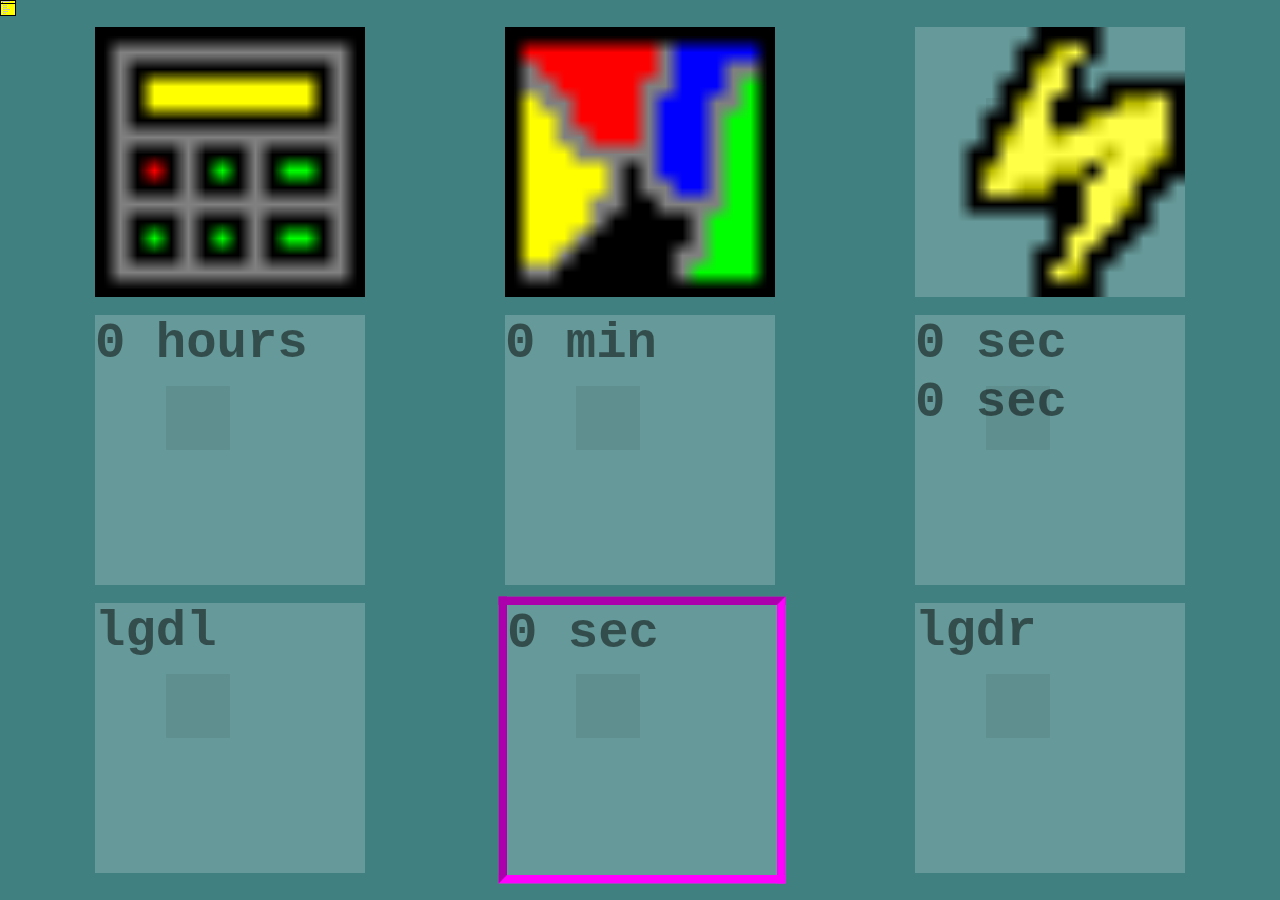
==== index.html @ c96b2b55 "." ====
<!--
//[¤[mdx][https://mdx.googlecode.com/git/index.html]@[vers_1.0_¤]¤¤¤ ...
//[¤[mdx¤t_s/index.html]¤¤¤ ...
//... [hole defenition [localhost] ... :/ ...] ...
//
  -->
  
<!DOCTYPE html>
<html  xmlns="http://www.w3.org/1999/xhtml" class="p_af" lang="ru">
<head>
<meta name="google-site-verification" content="LyaMEfUy6QCamsj4dl1XxPWbORwTzJVyKurR232R9CM" />
<meta http-equiv="content-type" content="text/html;charset=windows-1251" />
<meta name="description" content="[mdx][t_s/index.html][[8908549693e80e0c15.15884541@[_pack_w_1.0.xhtml]¤Main¤Hili¤0¤]" />
<meta name="keywords" content="HTML,CSS,CSS3,HTML5" />
<meta name="author" content="SanEcIn" />
<meta name="revised" content="17/12/2013" />

<link rel="shortcut icon" type="image/x-icon" href="[data-uri]" />
<link rel="stylesheet" media="all" type="text/css" href="Service/style.css" />

<title>[bild/t_s/index.html][8908549693e80e0c15.15884541]</title>

<style>
	img {width:64px;height:64px;}
</style>

<script type="text/javascript"  src="Service/app.js"></script><!--script type="text/javascript"  src="http://lib.mdx.googlecode.com/git/JS/app.js"></script-->
<script type="text/javascript"  src="Service/event.js"></script>
<!--script type="text/javascript"  src="http://sanecin.github.com/code/js/id.js ... или ... http://sanecin.ru/code/js/id.js"></script--><script type="text/javascript"  src="Service/id.js"></script>
<script type="text/javascript"  src="Service/tic.js"></script>
<script type="text/javascript"  src="Service/fit.js"></script>
<script type="text/javascript"  src="Service/mdx.js"></script>
<!--script type="text/javascript"  src="Service/script.js"></script>
<script type="text/javascript"  src="https://mdx.googlecode.com/git/script.js"></script-->

<script id="scri" type="text/javascript">
//	App.otl=1;//
//	App.tx=1000/20;//
function ex_i(k){
	k.dvs.innerHTML=k.tic+" sec";
	Fit.all(k);
}
</script>

<!--script type="text/javascript"  src="Service/google_analitic.js"></script-->

</head>

<body class="p_re">

	<div class="fit shifter lg lgu" data-zoom="0.3" data-fps="1" data-call="Fit.all">
		<div class="fil holder"><a href="In/"><img src="[data-uri]" /></a>
		</div>
	</div>

	<div class="fit shifter lg lgu lgl" data-zoom="0.3" data-fps="1" data-call="Fit.all">
		<div class="fil holder"><a href="calc_.html"><img src="[data-uri]" /></a>
		</div>
	</div>

	<div class="fit shifter lg lgu lgr" data-zoom="0.3" data-fps="1" data-call="Fit.all">
		<div class="fil holder"><a href="Games/"><img src="[data-uri]" /></a>
		</div>
	</div>

	<div class="fit shifter lg" data-zoom="0.3" data-tx="1000" data-call="k.dvs.innerHTML=Math.floor(k.tic/60)%60+' min';Fit.all(k);">
		<div class="fil holder">lg
		</div>
	</div>

	<div class="fit shifter lg lgr" data-zoom="0.3" data-fps="1" data-call="(function(k){k.dvs.innerHTML=k.tic%60+' sec<br />'+k.tic+' sec';Fit.all(k)})">
		<div class="fil holder">lgr
		</div>
	</div>

	<div class="fit shifter lg lgl" data-zoom="0.3" data-fps="1" data-call="k.dvs.innerHTML=Math.floor(k.tic/3600)+' hours';Fit.all(k)">
		<div class="fil holder">lgl
		</div>
	</div>

	<div class="fit shifter lg lgd" data-zoom="0.3" data-fps="1" data-call="ex_i(k)" data-mon="mon">
		<div class="fil holder">lgd
		</div>
	</div>

	<div class="fit shifter lg lgd lgl" data-zoom="0.3" data-fps="1" data-call="Fit.all">
		<div class="fil holder">lgdl
		</div>
	</div>

	<div class="fit shifter lg lgd lgr" data-zoom="0.3" data-fps="1" data-call="Fit.all">
		<div class="fil holder">lgdr
		</div>
	</div>

<!--
	<div class="fit shifter lv" data-zoom="0.9" data-fps="24" data-mon="mon" data-call="Fit.all">
		<div id="mdx" class="fil holder">lv
		</div>
	</div>
	<div class="fit shifter sq" data-zoom="0.9" data-fps="4" data-fit="all">
		<div class="fil holder">
			<div class="sql">
					iframe src="index_dom.html" srx="xindex_m.html" class="p_ae"></iframe-->
<!--			</div>
			<div class="sql">
					iframe src="div_3g_index.html" srx="index_m.html" class="p_ae" title="index_m"></iframe-->
<!--			</div>
			<div class="sql">
					iframe src="xindex.html" class="p_re"></iframe-->
<!--			</div>
			<div class="sql">
				<div class="fit shifter sq" data-zoom="0.9" data-tx="60000" data-call="ex_i"><div class="fil holder">
					iframe src="sqlgv_index.html" class="p_re"></iframe-->
<!--				</div></div>
			</div>
			<div class="sql" style="background:rgba(64,128,128,0.5);">
				<div class="fit shifter sqi" data-zoom="0.9" data-fps="2.4"><div class="fil holder">
					¤¤iframe src="fps_index.html" class="p_ae"></iframe-->
<!--				</div></div>
			</div>
			<div class="sql">
					iframe src="tab_browser_index.html" class="p_ae"></iframe-->
<!--			</div>
			<div class="sql">
					iframe src="lgv_index.html" class="p_ae"></iframe-->
<!--			</div>
			<div class="sql">
					iframe src="fs_index.html" class="p_ae"></iframe-->
<!--			</div>
			<div class="sql">
					iframe src="browsers_index.html" class="p_ae"></iframe
			</div>
		</div>
	</div>-->

<div class="p_r fl_l q" title="... открыть DOM browser ...
(консоль для просмотра)
... демонстрация favicon.js ...
... bookMarkLet ..." onclick="var W=open('','dom-X','width='+Math.round((y=screen.width)*0.4)+',height='+Math.round((x=screen.height)*0.7)+',top='+Math.round(x*0.15)+',left='+Math.round(y*0.5)+',resizable');W.document.write('&lt;title&gt;DOM of ['+document.title+']&lt;/title&gt;&lt;style&gt;*{background:#ffffd0;color:#000000;border:1px #000000 solid;}&lt;/style&gt; &lt;script&gt; var ob; var objs=new Array(); var lvls=new Array(); function nav(IB) { L=document.forms[0].elements[0].value; for(e=L.length-1;e&gt;=0;--e) if(isDigit(L.charAt(e))){ for(s=e-1;s&gt;=0;--s) if(!isDigit(L.charAt(s)))break;break; } ++s; if(e&gt;0){ e++;oldNum=L.substring(s,e);newNum=\'\'+(parseInt(oldNum,10)+IB); while(newNum.length&lt;oldNum.length) newNum=\'0\'+newNum; newstr=L.substring(0,s)+newNum+L.slice(e); if(typeof(eval(\'window.opener.\'+newstr))!=null &amp;&amp; typeof(eval(\'window.opener.\'+newstr))!=\'undefined\') {document.forms[0].elements[0].value=newstr;getProps();} } } function isDigit(c) {return (\'0\'&lt;=c&amp;&amp;c&lt;=\'9\')} function resized() {document.getElementById(\'doceval\').style.height=Math.max(1,document.body.clientHeight-document.getElementById(\'doceval\').offsetTop)-20;} onresize=resized; function evalExpr() { ob=document.forms[0].elements[0].value;var x=ob.split(\'[\'); lvls.length=0; for(var i=0;i&lt;x.length;i++) lvls=lvls.concat(x[i].split(\'.\')); for(var i=0;i&lt;lvls.length;i++)if(lvls[i].indexOf(\']\')==lvls[i].length-1)lvls[i]=lvls[i].replace(\']\',\'\'); } function getProps() { evalExpr(); var obj; try{obj=eval(\'window.opener.\'+ob);}catch(e) {alert(\'Could not evaluate \'+ob);return} ob=document.forms[0].elements[0].value; var obj=eval(\'opener.\'+ob); var slct=document.forms[0].elements[\'doceval\']; slct.length=0; objs.length=0; for(var elem in obj){ objs[objs.length]=elem; var newOpt=document.createElement(\'OPTION\'); slct.add(newOpt,0); } objs=objs.sort(); for(var i=0;i&lt;objs.length;i++){ var opt=slct[i];opt.name=objs[i]; try{opt.innerText=objs[i]+\' = \'+obj[objs[i]];}catch(e) {opt.innerText=objs[i]+\' = \'+typeof(objs[i])} } try{D.innerHTML=\'? \'+obj.replace(/&lt;/g,\'&lt;\').replace(/\\\\n/g,\'&lt;br&gt;\')}catch(e) {D.innerHTML=\'? \'+typeof(obj);return} } function selectProp(idx){ if(idx&lt;0)return; lvls[lvls.length]=objs[idx];showProps(); } function goUp(){ if(lvls.length&gt;1){lvls.length--;showProps()} } function showProps(){ var s=\'\'; for(var i=0;i&lt;lvls.length;i++){ if(!isNaN(lvls[i])) s+=\'[\'+lvls[i]+\']\'; else{if(s!=\'\')s+=\'.\';s+=lvls[i]} } document.forms[0].elements[0].value=s; document.getElementById(\'N\').style.display=s.indexOf(\'[\')&gt;0?\'inline\':\'none\'; getProps(); } &lt;/script&gt; &lt;body onLoad=\'getProps();resized()\' style=\'margin:0px\'&gt;&lt;form onSubmit=\'getProps();return false\'&gt;&lt;input type=text value=document size=40&gt; &lt;input type=submit value=\'Get\' onClick=\'getProps()\'&gt; &lt;input type=button value=\'Up\' onClick=\'goUp()\'&gt; &lt;span id=\'N\' style=\'display:none\'&gt;&lt;input type=button value=\'Left\' onclick=\'nav(-1)\'&gt;&lt;input type=button value=\'Right\' onclick=\'nav(1)\'&gt;&lt;/span&gt;&lt;div id=\'D\'&gt;&lt;/div&gt;&lt;select id=\'doceval\' size=\'20\' style=\'width:100%\' onclick=\'selectProp(this.selectedIndex)\'&gt;&lt;/select&gt;&lt;/form&gt;&lt;/body&gt;');W.document.close();W.focus();"><div class="p_af" style="background-image:url('[data-uri]');background-size:100% 100%;"></div></div>
<i id="serv" class="b_r7">
TicMonitor=========<i id="monX"></i><br />
Tic:<i id="mon_tic"></i><br />
Width:<i id="monW"></i><br />
Height:<i id="monH"></i><br />
Scale:<i id="mon_scale"></i><br />
mTic:<i id="monv"></i><br />
Rate:<i id="mon_tx">0</i> (fps:<i id="mon_fps">0</i>)<br />
Dalay:<i id="mon_tr">0</i><br />
Slide:<i id="monN">0</i><br />
<br />
<br />
<br />
<i style="border:1px #000 solid;margin-left:10px;">
	<i id="mont">Remaining time meter</i><br />
	<div id="monT" style="position:relative;background:#00ff00;height:4px;">
		<div id="mont1" style="position:absolute;height:100%;background:#ffe000;"> </div>
		<div id="mont2" style="position:absolute;height:100%;background:#ff0000;"> </div>
		<div id="monr" style="position:absolute;height:100%;background:rgba(0,0,0,0.5);"> </div>
	</div>
</i><br />
</i>
</body></html>
<!-- /* [Copyright 11/12/2012 SanEcIn] ¤][¤¤]] */-->
---- Service/style.css ----
html {font-size: 100%;}
img { -ms-interpolation-mode: bicubic; }
svg:not(:root) { overflow: hidden; }
*:focus{outline:none;}
/*:fullscreen {background:#000040;color:white;}*/
table {border-collapse:collapse;border-spacing: 0;}
table td{vertical-align: middle;}
* {padding:0px;margin: 0px;}

p,i {display:inline-block;}/* */
body,div,section,header,article,footer,menu,aside {display:block}	/* html5 ... :/ ... */

body {
	cursor:default;font-family:Verdana,Tahoma,Comic,Courier,Arial;
	font-size:12px;font-weight:600;/*line-height:100%;*/
	background:#408080;
	color:rgba(0,0,0,0.5);

	/*overflow:hidden; ... comment to clear style ... */
}

iframe {
	border:none;
}

h1 {
	font-size:32px;line-height:32px;
	color:#ffff00;text-shadow:-1px -1px 0px #000000,-1px 1px 0px #000000,1px -1px 0px #000000,1px 1px 0px #000000,2px 2px 5px #000000;
}

.shifter {
	position:absolute;
	/*visibility:hidden;*/
	background:rgba(0,0,0,0.1);
	bottom:50%;right:50%;
	/* width:200px;height:100px; */  /*   ... size ... */
	/* width:77%;height:77%; */
}

.holder,.holder7 {
	position:absolute;/* absolute or  relative */
	visibility:visible;/*  */
	background:rgba(255,255,255,0.2);
	top: 50%;left:50%;
 	width:100%;height:100%;/*  */
}
.holder7 {
	bottom: -25%;left:-25%;
}

.q {
	width:16px;height:16px;
}

.sq {
	width:256px;height:256px;
}

.sqi {
	width:18px;height:16px;
	color:rgba(0,0,0,0.2);
}

.sqic {
	width:1024px;height:512px;
}

.sql {
	position:relative;width:33.3334%;height:33.3334%;float:left;margin:0px;
}

.sql_>div {
	position:relative;
	width:80%;height:80%;margin:10%;
	background-repeat:no-repeat;
	background:rgba(0,255,255,0.1);
}

.lg {
    width:64px;height:64px;  
 /*   width:33%;height:33%;*/
}

.lgu {bottom:82%;}

.lgd {bottom:18%;}

.lgr {right:18%;}

.lgl {right:82%;}

.lv {
    width:256px;height:512px;
}

#serv {
	background:rgba(255,255,255,0.2);
	color:rgba(0,0,0,0.5);
	position:absolute;
	left:2%;top:2%;
	width:250px;
	height:200px;
	border:2px #f0f dotted;/*none;*/
	visibility:hidden; /**//* DEBUG +coment */
}

/**/div[data-mon]>div {border:2px #f0f inset;}

/*POSITION*/
.p_a {position:absolute;}
.p_af {position:absolute;top:0px;right:0px;bottom:0px;left:0px;}
.p_ah {position:absolute;height:100%;top:0px;}
.p_ahr {position:absolute;height:100%;top:0px;right:5px;}
.p_ahl25 {position:absolute;height:100%;top:0px;left:100%;margin-left:25px;}
.p_ae {position:absolute;width: 100%;height:100%;}
.p_am {position:absolute;top:0px;right:0px;bottom:0px;left:0px;margin:auto auto;}
.p_ac {position:absolute;top:0px;right:0px;bottom:0px;left:0px;margin:auto auto;}/*width:0;height:0;*/
.p_r {position:relative;}
.p_rt20 {position:relative;margin-top:20px;}
.p_re {position:relative;width: 100%;height:100%;}
.p_f {position:fixed;}
.p_s {position:static;}

/*FLOAT*/
.fl_l {float: left;}
.fl_r {float: right;}
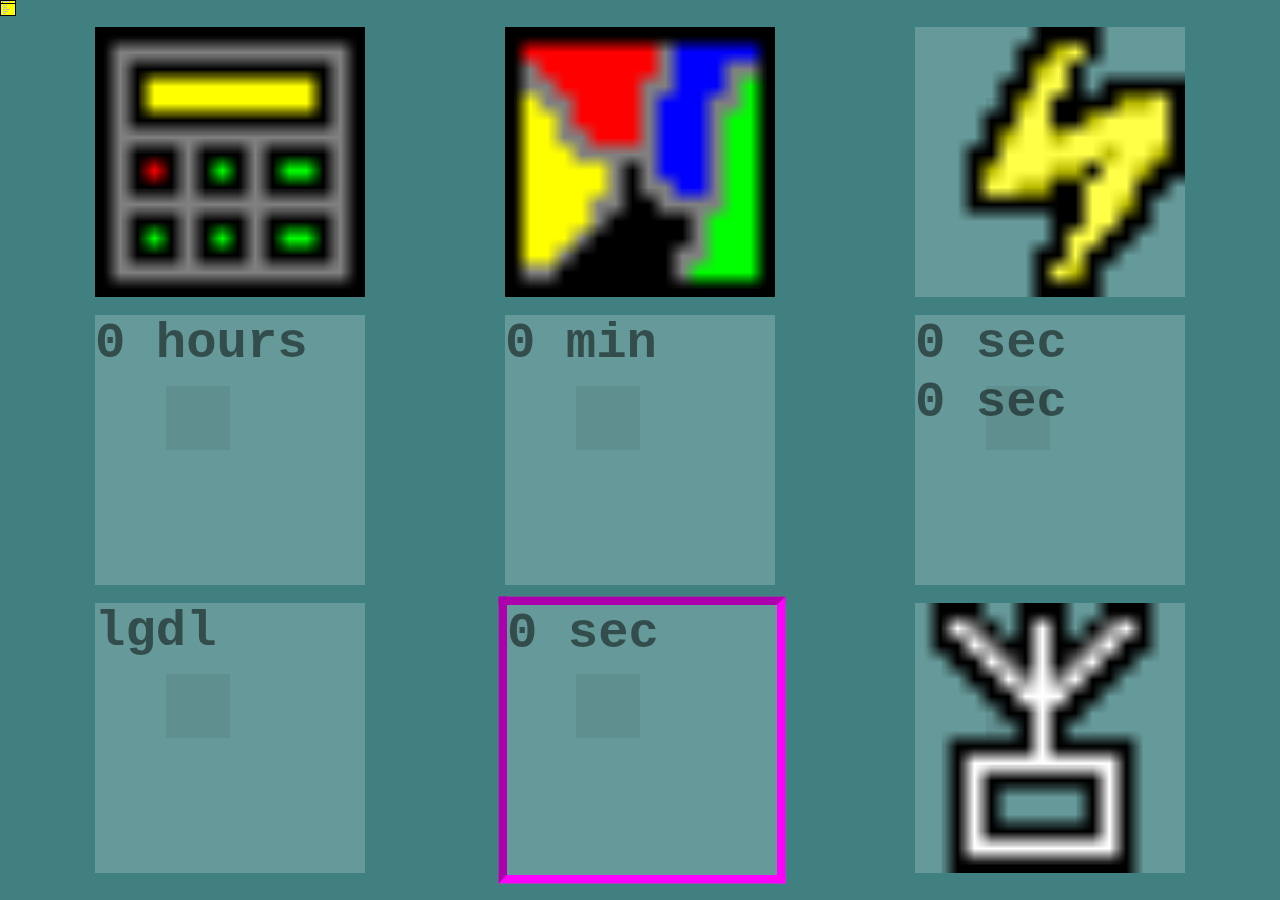
==== commit 0e8e78b2: "." ====
--- a/index.html
+++ b/index.html
@@ -89,7 +89,7 @@
 	</div>
 
 	<div class="fit shifter lg lgd lgr" data-zoom="0.3" data-fps="1" data-call="Fit.all">
-		<div class="fil holder">lgdr
+		<div class="fil holder"><a href="TV.html"><img src="[data-uri]" /></a>
 		</div>
 	</div>
 
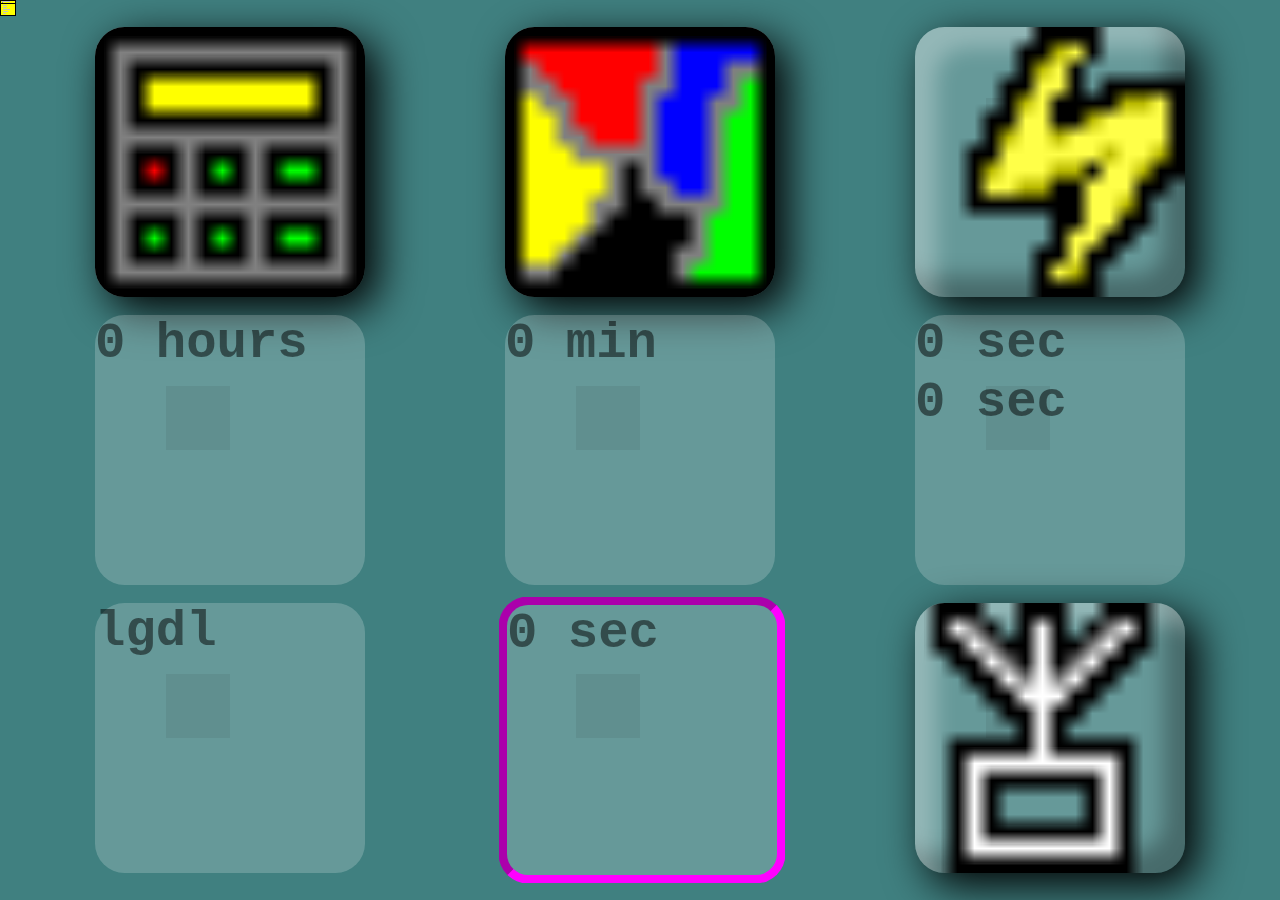
==== commit b7c057d0: "." ====
--- a/index.html
+++ b/index.html
@@ -21,7 +21,12 @@
 <title>[bild/t_s/index.html][8908549693e80e0c15.15884541]</title>
 
 <style>
-	img {width:64px;height:64px;}
+	img {width:64px;height:64px;
+	-webkit-transition-duration: 0.5s;-moz-transition-duration: 0.5s;-o-transition-duration: 0.5s;
+	box-shadow:3px 3px 10px #000,5px 5px 5px rgba(255,255,255,0.3) inset,-5px -5px 5px rgba(0,0,0,0.3) inset;}
+	.holder,img {border-radius: 7px;}
+	img:hover {
+	box-shadow:7px 7px 10px #000,5px 5px 5px rgba(255,255,255,0.3) inset,-5px -5px 5px rgba(0,0,0,0.3) inset;}
 </style>
 
 <script type="text/javascript"  src="Service/app.js"></script><!--script type="text/javascript"  src="http://lib.mdx.googlecode.com/git/JS/app.js"></script-->
@@ -42,7 +47,7 @@
 }
 </script>
 
-<!--script type="text/javascript"  src="Service/google_analitic.js"></script-->
+<script type="text/javascript"  src="Service/google_analitic.js"></script>
 
 </head>
 
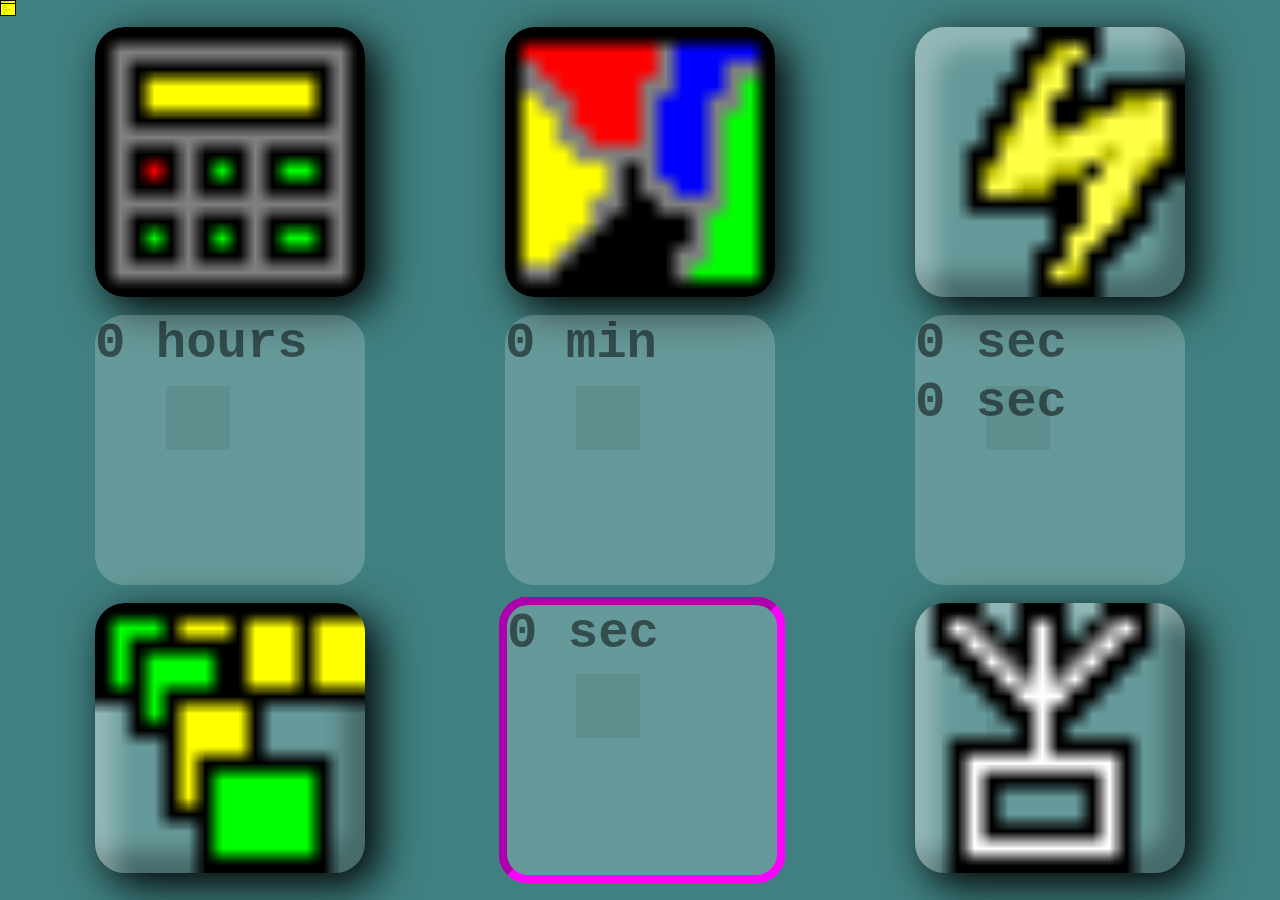
==== commit 51c42381: "'" ====
--- a/index.html
+++ b/index.html
@@ -54,17 +54,17 @@
 <body class="p_re">
 
 	<div class="fit shifter lg lgu" data-zoom="0.3" data-fps="1" data-call="Fit.all">
-		<div class="fil holder"><a href="In/"><img src="[data-uri]" /></a>
+		<div class="fil holder"><a href="In/" title="Links"><img src="[data-uri]" /></a>
 		</div>
 	</div>
 
 	<div class="fit shifter lg lgu lgl" data-zoom="0.3" data-fps="1" data-call="Fit.all">
-		<div class="fil holder"><a href="calc_.html"><img src="[data-uri]" /></a>
+		<div class="fil holder"><a href="calc_.html" title="Calc"><img src="[data-uri]" /></a>
 		</div>
 	</div>
 
 	<div class="fit shifter lg lgu lgr" data-zoom="0.3" data-fps="1" data-call="Fit.all">
-		<div class="fil holder"><a href="Games/"><img src="[data-uri]" /></a>
+		<div class="fil holder"><a href="Games/" title="Games"><img src="[data-uri]" /></a>
 		</div>
 	</div>
 
@@ -89,12 +89,12 @@
 	</div>
 
 	<div class="fit shifter lg lgd lgl" data-zoom="0.3" data-fps="1" data-call="Fit.all">
-		<div class="fil holder">lgdl
+		<div class="fil holder"><a href="menu/" title="menu"><img src="[data-uri]" /></a>
 		</div>
 	</div>
 
 	<div class="fit shifter lg lgd lgr" data-zoom="0.3" data-fps="1" data-call="Fit.all">
-		<div class="fil holder"><a href="TV.html"><img src="[data-uri]" /></a>
+		<div class="fil holder"><a href="TV.html" title="TV"><img src="[data-uri]" /></a>
 		</div>
 	</div>
 
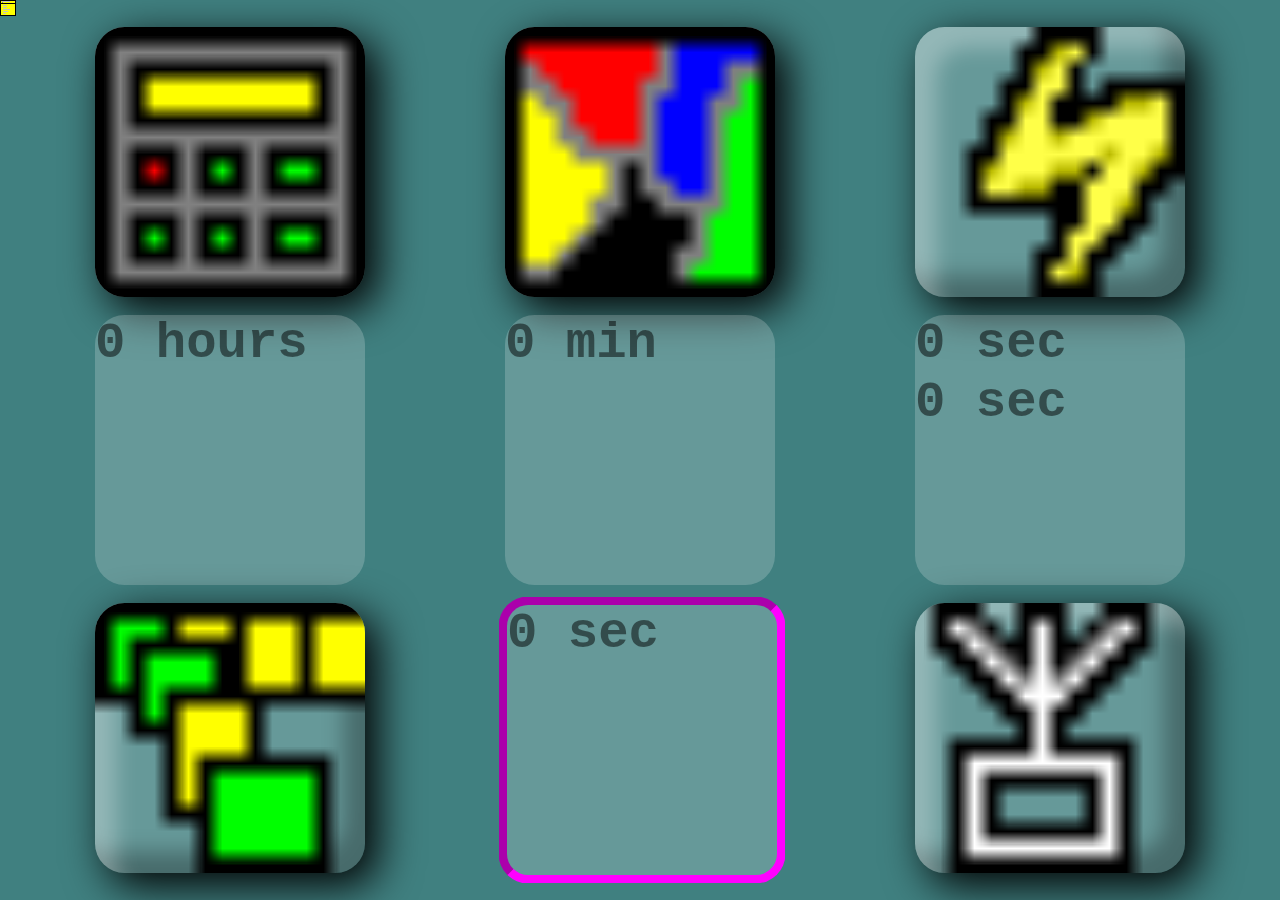
==== commit d3423dea: "update" ====
--- a/index.html
+++ b/index.html
@@ -14,6 +14,7 @@
 <meta name="keywords" content="HTML,CSS,CSS3,HTML5" />
 <meta name="author" content="SanEcIn" />
 <meta name="revised" content="17/12/2013" />
+<meta name="viewport" content="width=device-width,initial-scale=1">
 
 <link rel="shortcut icon" type="image/x-icon" href="[data-uri]" />
 <link rel="stylesheet" media="all" type="text/css" href="Service/style.css" />
@@ -166,4 +167,4 @@
 </i><br />
 </i>
 </body></html>
-<!-- /* [Copyright 11/12/2012 SanEcIn] ¤][¤¤]] */-->
+<!-- /* [Copyright 11/12/2012 SanEcIn]21¤][¤¤]] */-->
--- a/Service/style.css
+++ b/Service/style.css
@@ -1,3 +1,4 @@
+/*[http://sanecin.github.io/Service/style.css]*/
 html {font-size: 100%;}
 img { -ms-interpolation-mode: bicubic; }
 svg:not(:root) { overflow: hidden; }
@@ -30,7 +31,7 @@
 
 .shifter {
 	position:absolute;
-	/*visibility:hidden;*/
+	visibility:hidden;/**/
 	background:rgba(0,0,0,0.1);
 	bottom:50%;right:50%;
 	/* width:200px;height:100px; */  /*   ... size ... */
@@ -125,3 +126,14 @@
 .fl_l {float: left;}
 .fl_r {float: right;}
 
+/*OVERFLOW*/
+.o_ {overflow-y:auto;overflow-x:auto;}
+.o_xy {overflow-y:hidden;overflow-x:hidden;}
+.o_x {overflow-y:auto;overflow-x:hidden;}
+.o_y {overflow-y:hidden;overflow-x:auto;}
+.o_e {overflow-x:hidden;text-overflow:ellipsis;}
+
+/*TRANSITIONS*/
+
+.tr_dr05 {-webkit-transition-duration: 1s;-moz-transition-duration: 1s;-o-transition-duration: 1s;}
+
